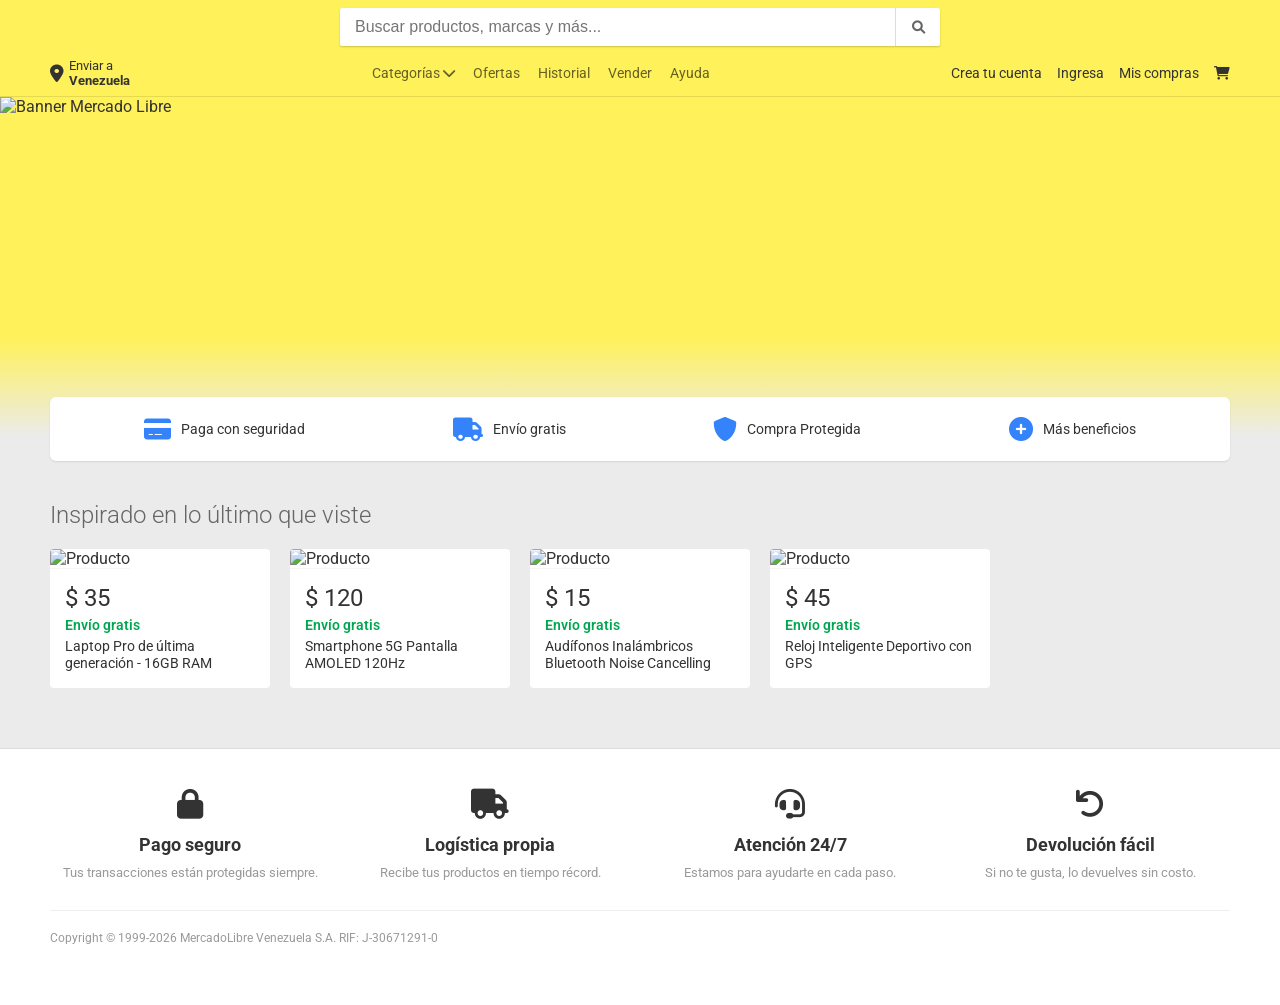
==== index.html @ bc02507b "Add files via upload" ====
<!DOCTYPE html>
<html lang="es">
<head>
    <meta charset="UTF-8">
    <meta name="viewport" content="width=device-width, initial-scale=1.0">
    <title>Mercado Libre Venezuela - Envíos Gratis en Millones de Productos</title>
    
    <link href="https://fonts.googleapis.com/css2?family=Roboto:wght@300;400;500;700&display=swap" rel="stylesheet">
    <link rel="stylesheet" href="https://cdnjs.cloudflare.com/ajax/libs/font-awesome/6.0.0/css/all.min.css">

    <style>
        /* --- RESET Y BASE --- */
        * { margin: 0; padding: 0; box-sizing: border-box; }
        body { background-color: #ebebeb; font-family: 'Roboto', sans-serif; color: #333; }
        a { text-decoration: none; color: inherit; }
        ul { list-style: none; }

        .container { max-width: 1200px; margin: 0 auto; padding: 0 10px; }

        /* --- HEADER --- */
        header { background-color: #fff159; padding: 8px 0; border-bottom: 1px solid rgba(0,0,0,0.1); position: sticky; top: 0; z-index: 1000; }
        
        .nav-top { display: flex; align-items: center; justify-content: space-between; gap: 20px; margin-bottom: 12px; }
        .logo { width: 134px; height: 34px; background: url('https://http2.mlstatic.com/frontend-assets/ml-web-navigation/ui-navigation/5.21.22/mercadolibre/logo__large_plus.png') no-repeat; background-size: contain; flex-shrink: 0; }
        
        .search-container { flex-grow: 1; max-width: 600px; position: relative; }
        .search-container input { width: 100%; padding: 10px 15px; border: none; border-radius: 2px; box-shadow: 0 1px 2px rgba(0,0,0,0.2); font-size: 16px; outline: none; }
        .search-container button { position: absolute; right: 0; top: 0; height: 100%; width: 45px; border: none; background: transparent; border-left: 1px solid #ddd; color: #666; cursor: pointer; }

        .nav-bottom { display: flex; justify-content: space-between; align-items: center; font-size: 14px; color: #333; }
        .location { display: flex; align-items: center; gap: 5px; font-size: 13px; cursor: pointer; }
        .location i { font-size: 18px; }
        .location b { display: block; }

        .nav-links { display: flex; gap: 18px; color: rgba(0,0,0,0.6); }
        .nav-user { display: flex; gap: 15px; align-items: center; }

        /* --- HERO BANNER --- */
        .hero { width: 100%; height: 340px; position: relative; overflow: hidden; background-color: #fff159; }
        .hero img { width: 100%; height: 100%; object-fit: cover; }
        .hero-gradient { position: absolute; bottom: 0; width: 100%; height: 100px; background: linear-gradient(to top, #ebebeb, transparent); }

        /* --- BARRA DE BENEFICIOS --- */
        .benefits-bar { background: white; border-radius: 6px; padding: 20px; display: flex; justify-content: space-around; margin-top: -40px; position: relative; box-shadow: 0 1px 2px rgba(0,0,0,0.1); z-index: 5; }
        .benefit-item { display: flex; align-items: center; gap: 10px; font-size: 14px; }
        .benefit-item i { color: #3483fa; font-size: 24px; }

        /* --- SECCIÓN PRODUCTOS --- */
        .section-title { margin: 40px 0 20px; font-size: 24px; font-weight: 300; color: #666; }
        .product-grid { display: grid; grid-template-columns: repeat(auto-fill, minmax(220px, 1fr)); gap: 20px; }
        
        .product-card { background: white; border-radius: 4px; overflow: hidden; transition: 0.3s; cursor: pointer; }
        .product-card:hover { box-shadow: 0 10px 20px rgba(0,0,0,0.15); transform: translateY(-5px); }
        .product-card img { width: 100%; border-bottom: 1px solid #f5f5f5; }
        .product-info { padding: 15px; }
        .price { font-size: 24px; color: #333; }
        .shipping { color: #00a650; font-size: 14px; font-weight: 600; margin: 5px 0; }
        .product-name { font-size: 14px; color: #333; height: 35px; overflow: hidden; line-height: 1.2; }

        /* --- FOOTER --- */
        footer { background: white; margin-top: 60px; padding: 40px 0; border-top: 1px solid #ddd; }
        .footer-info { display: grid; grid-template-columns: repeat(4, 1fr); gap: 20px; border-bottom: 1px solid #eee; padding-bottom: 30px; }
        .footer-card { text-align: center; }
        .footer-card i { font-size: 30px; color: #333; margin-bottom: 15px; }
        .footer-card h3 { font-size: 18px; margin-bottom: 10px; }
        .footer-card p { font-size: 13px; color: #999; }
        
        .copyright { padding: 20px 0; font-size: 12px; color: #999; }

        /* RESPONSIVE */
        @media (max-width: 768px) {
            .nav-top { flex-direction: column; gap: 10px; }
            .nav-bottom, .hero-gradient { display: none; }
            .hero { height: 180px; }
            .benefits-bar { flex-direction: column; gap: 15px; margin-top: 10px; }
            .footer-info { grid-template-columns: 1fr 1fr; }
        }
    </style>
</head>
<body>

    <header>
        <div class="container">
            <div class="nav-top">
                <a href="#" class="logo"></a>
                <div class="search-container">
                    <input type="text" placeholder="Buscar productos, marcas y más...">
                    <button><i class="fas fa-search"></i></button>
                </div>
                <div style="width: 134px;" class="hidden-mobile"></div> 
            </div>
            <div class="nav-bottom">
                <div class="location">
                    <i class="fas fa-map-marker-alt"></i>
                    <div>Enviar a <b>Venezuela</b></div>
                </div>
                <ul class="nav-links">
                    <li>Categorías <i class="fas fa-chevron-down"></i></li>
                    <li>Ofertas</li>
                    <li>Historial</li>
                    <li>Vender</li>
                    <li>Ayuda</li>
                </ul>
                <div class="nav-user">
                    <span>Crea tu cuenta</span>
                    <span>Ingresa</span>
                    <span>Mis compras</span>
                    <i class="fas fa-shopping-cart"></i>
                </div>
            </div>
        </div>
    </header>

    <section class="hero">
    <img src="https://http2.mlstatic.com/D_NQ_939794-MLA74358330107_022024-OO.webp" alt="Banner Mercado Libre">
    <div class="hero-gradient"></div>
</section>

    <main class="container">
        
        <div class="benefits-bar">
            <div class="benefit-item">
                <i class="fas fa-credit-card"></i>
                <div>Paga con seguridad</div>
            </div>
            <div class="benefit-item">
                <i class="fas fa-truck"></i>
                <div>Envío gratis</div>
            </div>
            <div class="benefit-item">
                <i class="fas fa-shield-alt"></i>
                <div>Compra Protegida</div>
            </div>
            <div class="benefit-item">
                <i class="fas fa-plus-circle"></i>
                <div>Más beneficios</div>
            </div>
        </div>

        <h2 class="section-title">Inspirado en lo último que viste</h2>

        <div class="product-grid">
            <div class="product-card">
                <img src="https://picsum.photos/300/300?random=1" alt="Producto">
                <div class="product-info">
                    <p class="price">$ 35</p>
                    <p class="shipping">Envío gratis</p>
                    <p class="product-name">Laptop Pro de última generación - 16GB RAM</p>
                </div>
            </div>
            <div class="product-card">
                <img src="https://picsum.photos/300/300?random=2" alt="Producto">
                <div class="product-info">
                    <p class="price">$ 120</p>
                    <p class="shipping">Envío gratis</p>
                    <p class="product-name">Smartphone 5G Pantalla AMOLED 120Hz</p>
                </div>
            </div>
            <div class="product-card">
                <img src="https://picsum.photos/300/300?random=3" alt="Producto">
                <div class="product-info">
                    <p class="price">$ 15</p>
                    <p class="shipping">Envío gratis</p>
                    <p class="product-name">Audífonos Inalámbricos Bluetooth Noise Cancelling</p>
                </div>
            </div>
            <div class="product-card">
                <img src="https://picsum.photos/300/300?random=4" alt="Producto">
                <div class="product-info">
                    <p class="price">$ 45</p>
                    <p class="shipping">Envío gratis</p>
                    <p class="product-name">Reloj Inteligente Deportivo con GPS</p>
                </div>
            </div>
        </div>
    </main>

    <footer>
        <div class="container">
            <div class="footer-info">
                <div class="footer-card">
                    <i class="fas fa-lock"></i>
                    <h3>Pago seguro</h3>
                    <p>Tus transacciones están protegidas siempre.</p>
                </div>
                <div class="footer-card">
                    <i class="fas fa-truck"></i>
                    <h3>Logística propia</h3>
                    <p>Recibe tus productos en tiempo récord.</p>
                </div>
                <div class="footer-card">
                    <i class="fas fa-headset"></i>
                    <h3>Atención 24/7</h3>
                    <p>Estamos para ayudarte en cada paso.</p>
                </div>
                <div class="footer-card">
                    <i class="fas fa-undo"></i>
                    <h3>Devolución fácil</h3>
                    <p>Si no te gusta, lo devuelves sin costo.</p>
                </div>
            </div>
            <div class="copyright">
                <p>Copyright © 1999-2026 MercadoLibre Venezuela S.A. RIF: J-30671291-0</p>
            </div>
        </div>
    </footer>

</body>
</html>
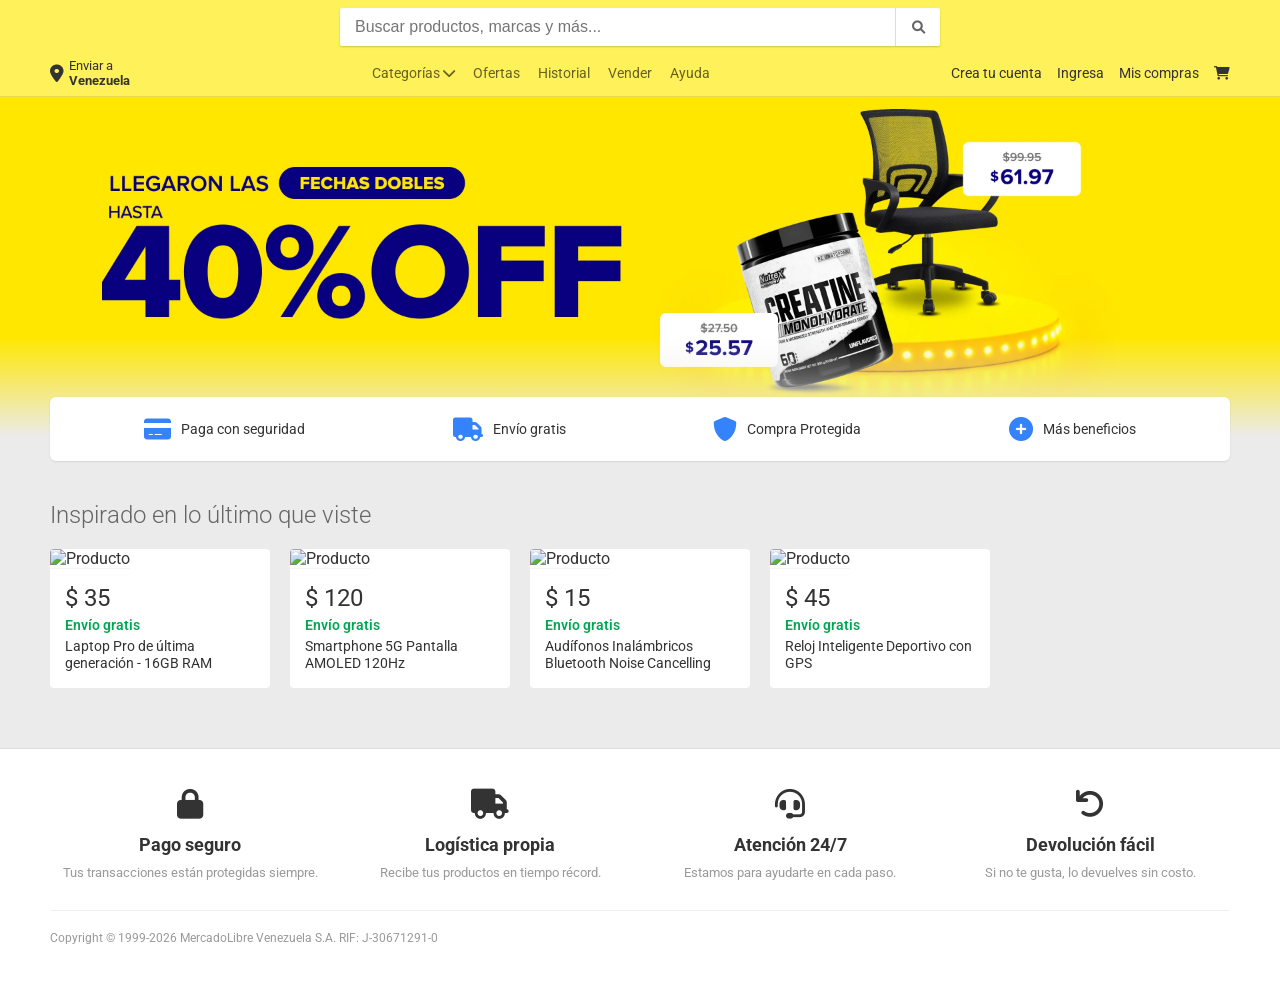
==== commit 7ec9684e: "Merge pull request #1 from Angelottiasso/main corrección" ====
--- a/index.html
+++ b/index.html
@@ -112,9 +112,9 @@
     </header>
 
     <section class="hero">
-    <img src="https://http2.mlstatic.com/D_NQ_939794-MLA74358330107_022024-OO.webp" alt="Banner Mercado Libre">
-    <div class="hero-gradient"></div>
-</section>
+        <img src="./media/imagenes/imagen promocional.webp" alt="">
+        <div class="hero-gradient"></div>
+    </section>
 
     <main class="container">
         
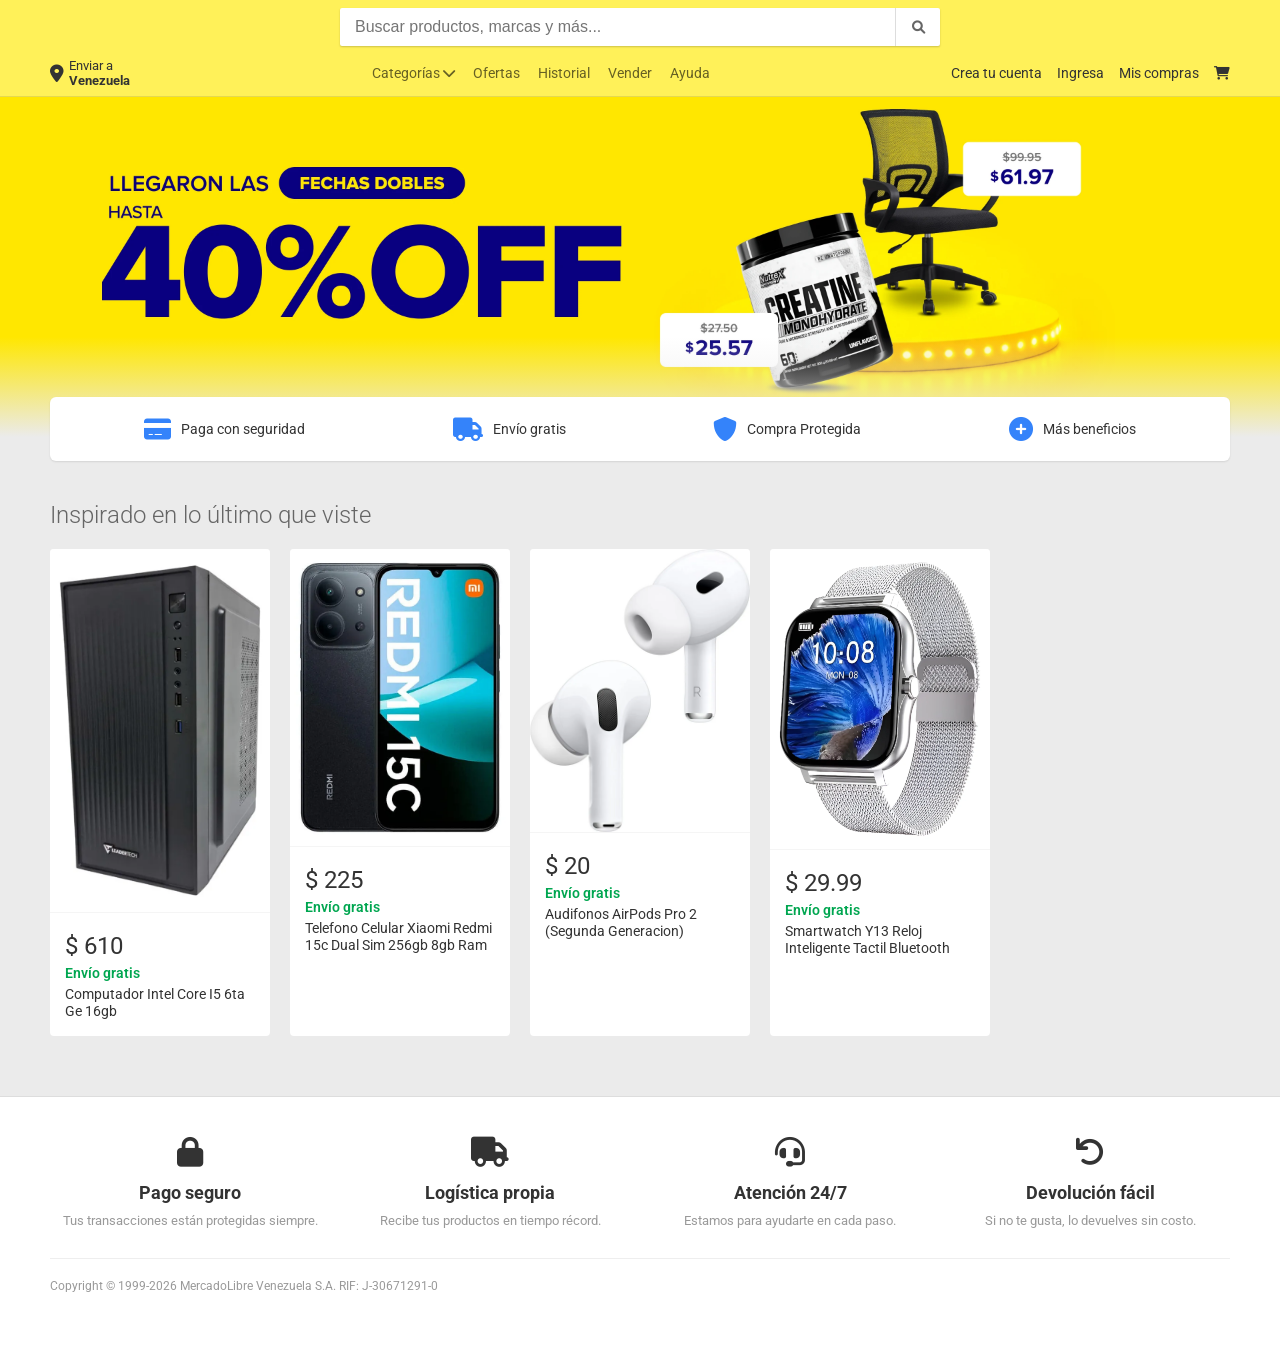
==== commit 402bbc24: "Cambio de imagenes" ====
--- a/index.html
+++ b/index.html
@@ -9,7 +9,7 @@
     <link rel="stylesheet" href="https://cdnjs.cloudflare.com/ajax/libs/font-awesome/6.0.0/css/all.min.css">
 
     <style>
-        /* --- RESET Y BASE --- */
+        /* --- BASE --- */
         * { margin: 0; padding: 0; box-sizing: border-box; }
         body { background-color: #ebebeb; font-family: 'Roboto', sans-serif; color: #333; }
         a { text-decoration: none; color: inherit; }
@@ -35,7 +35,7 @@
         .nav-links { display: flex; gap: 18px; color: rgba(0,0,0,0.6); }
         .nav-user { display: flex; gap: 15px; align-items: center; }
 
-        /* --- HERO BANNER --- */
+        /* --- BANNER --- */
         .hero { width: 100%; height: 340px; position: relative; overflow: hidden; background-color: #fff159; }
         .hero img { width: 100%; height: 100%; object-fit: cover; }
         .hero-gradient { position: absolute; bottom: 0; width: 100%; height: 100px; background: linear-gradient(to top, #ebebeb, transparent); }
@@ -141,35 +141,35 @@
 
         <div class="product-grid">
             <div class="product-card">
-                <img src="https://picsum.photos/300/300?random=1" alt="Producto">
-                <div class="product-info">
-                    <p class="price">$ 35</p>
-                    <p class="shipping">Envío gratis</p>
-                    <p class="product-name">Laptop Pro de última generación - 16GB RAM</p>
-                </div>
-            </div>
-            <div class="product-card">
-                <img src="https://picsum.photos/300/300?random=2" alt="Producto">
-                <div class="product-info">
-                    <p class="price">$ 120</p>
-                    <p class="shipping">Envío gratis</p>
-                    <p class="product-name">Smartphone 5G Pantalla AMOLED 120Hz</p>
-                </div>
-            </div>
-            <div class="product-card">
-                <img src="https://picsum.photos/300/300?random=3" alt="Producto">
-                <div class="product-info">
-                    <p class="price">$ 15</p>
-                    <p class="shipping">Envío gratis</p>
-                    <p class="product-name">Audífonos Inalámbricos Bluetooth Noise Cancelling</p>
-                </div>
-            </div>
-            <div class="product-card">
-                <img src="https://picsum.photos/300/300?random=4" alt="Producto">
-                <div class="product-info">
-                    <p class="price">$ 45</p>
-                    <p class="shipping">Envío gratis</p>
-                    <p class="product-name">Reloj Inteligente Deportivo con GPS</p>
+                <img src="./media/imagenes/pc.webp" alt="Producto">
+                <div class="product-info">
+                    <p class="price">$ 610</p>
+                    <p class="shipping">Envío gratis</p>
+                    <p class="product-name">Computador Intel Core I5 6ta Ge 16gb </p>
+                </div>
+            </div>
+            <div class="product-card">
+                <img src="./media/imagenes/D_NQ_NP_2X_902065-MLV100499878949_122025-F.webp" alt="Producto">
+                <div class="product-info">
+                    <p class="price">$ 225</p>
+                    <p class="shipping">Envío gratis</p>
+                    <p class="product-name">Telefono Celular Xiaomi Redmi 15c Dual Sim 256gb 8gb Ram 4g</p>
+                </div>
+            </div>
+            <div class="product-card">
+                <img src="./media/imagenes/Airpods.webp" alt="Producto">
+                <div class="product-info">
+                    <p class="price">$ 20</p>
+                    <p class="shipping">Envío gratis</p>
+                    <p class="product-name">Audifonos AirPods Pro 2 (Segunda Generacion) </p>
+                </div>
+            </div>
+            <div class="product-card">
+                <img src="media/imagenes/reloj.webp" alt="Producto">
+                <div class="product-info">
+                    <p class="price">$ 29.99</p>
+                    <p class="shipping">Envío gratis</p>
+                    <p class="product-name">Smartwatch Y13 Reloj Inteligente Tactil Bluetooth </p>
                 </div>
             </div>
         </div>
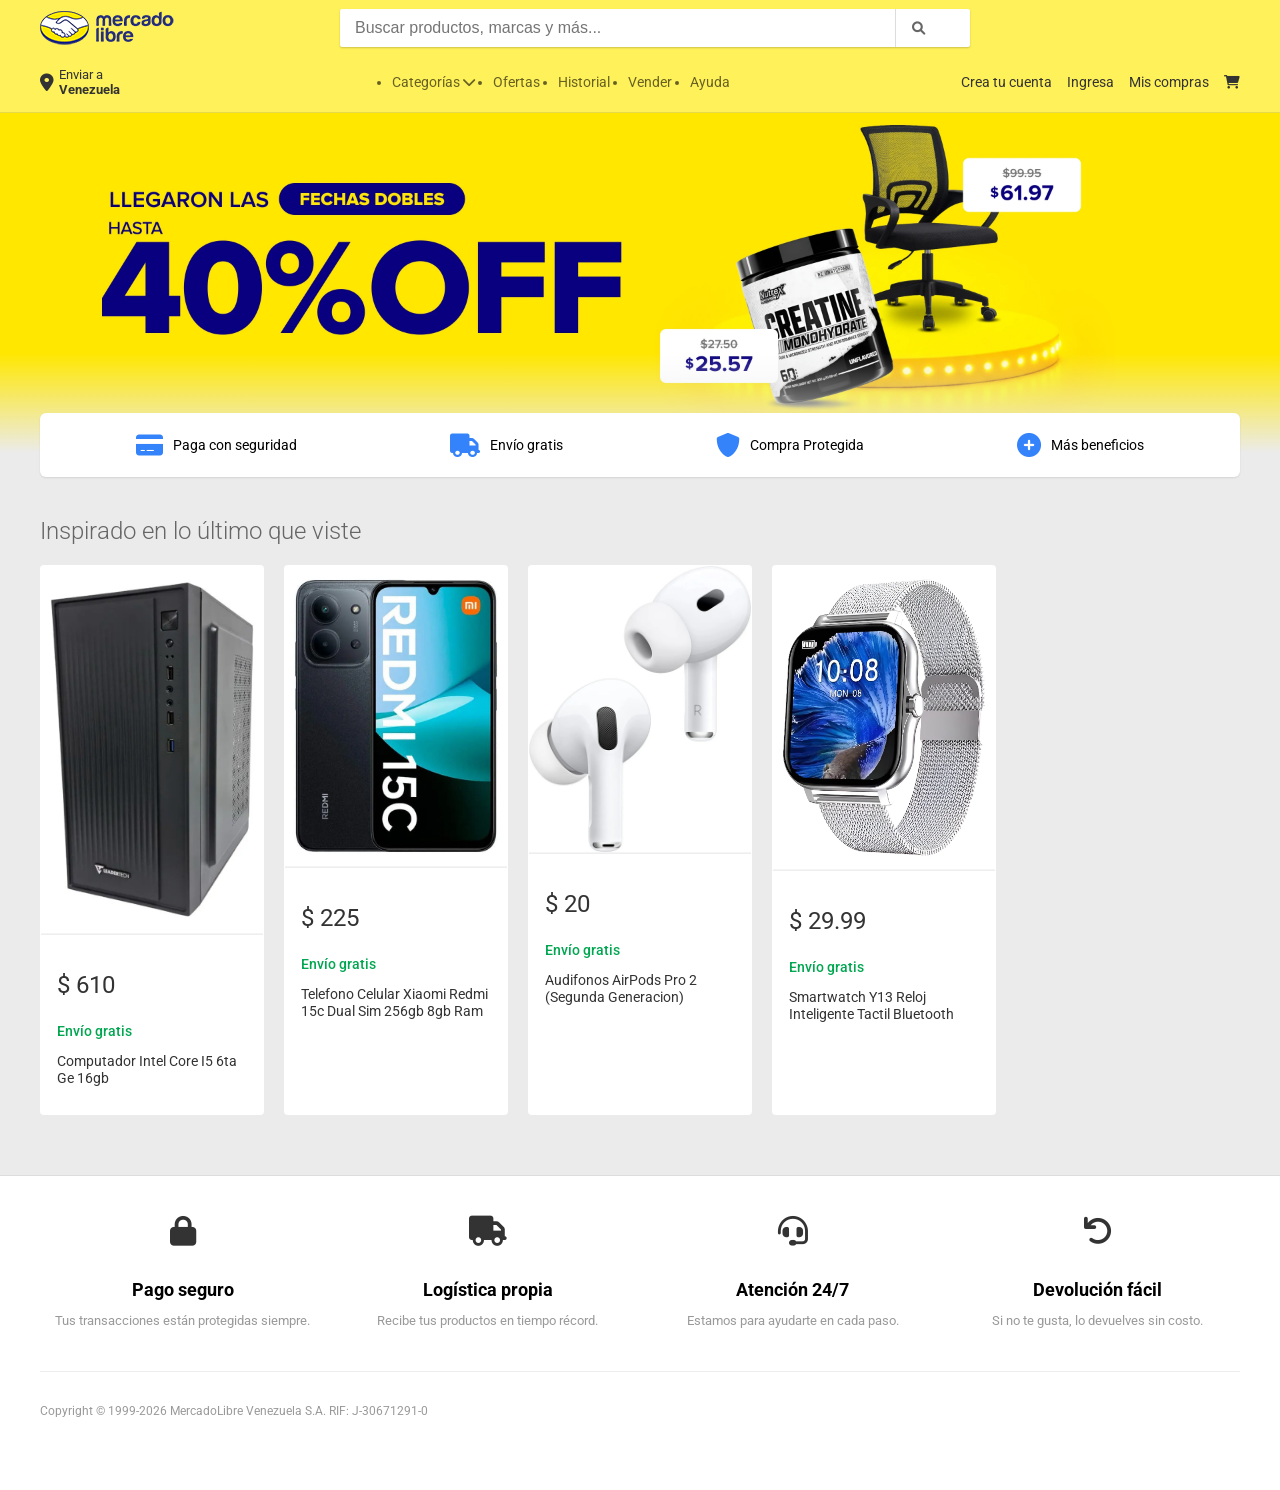
==== commit 5333fa51: "Error fix" ====
--- a/index.html
+++ b/index.html
@@ -7,75 +7,7 @@
     
     <link href="https://fonts.googleapis.com/css2?family=Roboto:wght@300;400;500;700&display=swap" rel="stylesheet">
     <link rel="stylesheet" href="https://cdnjs.cloudflare.com/ajax/libs/font-awesome/6.0.0/css/all.min.css">
-
-    <style>
-        /* --- BASE --- */
-        * { margin: 0; padding: 0; box-sizing: border-box; }
-        body { background-color: #ebebeb; font-family: 'Roboto', sans-serif; color: #333; }
-        a { text-decoration: none; color: inherit; }
-        ul { list-style: none; }
-
-        .container { max-width: 1200px; margin: 0 auto; padding: 0 10px; }
-
-        /* --- HEADER --- */
-        header { background-color: #fff159; padding: 8px 0; border-bottom: 1px solid rgba(0,0,0,0.1); position: sticky; top: 0; z-index: 1000; }
-        
-        .nav-top { display: flex; align-items: center; justify-content: space-between; gap: 20px; margin-bottom: 12px; }
-        .logo { width: 134px; height: 34px; background: url('https://http2.mlstatic.com/frontend-assets/ml-web-navigation/ui-navigation/5.21.22/mercadolibre/logo__large_plus.png') no-repeat; background-size: contain; flex-shrink: 0; }
-        
-        .search-container { flex-grow: 1; max-width: 600px; position: relative; }
-        .search-container input { width: 100%; padding: 10px 15px; border: none; border-radius: 2px; box-shadow: 0 1px 2px rgba(0,0,0,0.2); font-size: 16px; outline: none; }
-        .search-container button { position: absolute; right: 0; top: 0; height: 100%; width: 45px; border: none; background: transparent; border-left: 1px solid #ddd; color: #666; cursor: pointer; }
-
-        .nav-bottom { display: flex; justify-content: space-between; align-items: center; font-size: 14px; color: #333; }
-        .location { display: flex; align-items: center; gap: 5px; font-size: 13px; cursor: pointer; }
-        .location i { font-size: 18px; }
-        .location b { display: block; }
-
-        .nav-links { display: flex; gap: 18px; color: rgba(0,0,0,0.6); }
-        .nav-user { display: flex; gap: 15px; align-items: center; }
-
-        /* --- BANNER --- */
-        .hero { width: 100%; height: 340px; position: relative; overflow: hidden; background-color: #fff159; }
-        .hero img { width: 100%; height: 100%; object-fit: cover; }
-        .hero-gradient { position: absolute; bottom: 0; width: 100%; height: 100px; background: linear-gradient(to top, #ebebeb, transparent); }
-
-        /* --- BARRA DE BENEFICIOS --- */
-        .benefits-bar { background: white; border-radius: 6px; padding: 20px; display: flex; justify-content: space-around; margin-top: -40px; position: relative; box-shadow: 0 1px 2px rgba(0,0,0,0.1); z-index: 5; }
-        .benefit-item { display: flex; align-items: center; gap: 10px; font-size: 14px; }
-        .benefit-item i { color: #3483fa; font-size: 24px; }
-
-        /* --- SECCIÓN PRODUCTOS --- */
-        .section-title { margin: 40px 0 20px; font-size: 24px; font-weight: 300; color: #666; }
-        .product-grid { display: grid; grid-template-columns: repeat(auto-fill, minmax(220px, 1fr)); gap: 20px; }
-        
-        .product-card { background: white; border-radius: 4px; overflow: hidden; transition: 0.3s; cursor: pointer; }
-        .product-card:hover { box-shadow: 0 10px 20px rgba(0,0,0,0.15); transform: translateY(-5px); }
-        .product-card img { width: 100%; border-bottom: 1px solid #f5f5f5; }
-        .product-info { padding: 15px; }
-        .price { font-size: 24px; color: #333; }
-        .shipping { color: #00a650; font-size: 14px; font-weight: 600; margin: 5px 0; }
-        .product-name { font-size: 14px; color: #333; height: 35px; overflow: hidden; line-height: 1.2; }
-
-        /* --- FOOTER --- */
-        footer { background: white; margin-top: 60px; padding: 40px 0; border-top: 1px solid #ddd; }
-        .footer-info { display: grid; grid-template-columns: repeat(4, 1fr); gap: 20px; border-bottom: 1px solid #eee; padding-bottom: 30px; }
-        .footer-card { text-align: center; }
-        .footer-card i { font-size: 30px; color: #333; margin-bottom: 15px; }
-        .footer-card h3 { font-size: 18px; margin-bottom: 10px; }
-        .footer-card p { font-size: 13px; color: #999; }
-        
-        .copyright { padding: 20px 0; font-size: 12px; color: #999; }
-
-        /* RESPONSIVE */
-        @media (max-width: 768px) {
-            .nav-top { flex-direction: column; gap: 10px; }
-            .nav-bottom, .hero-gradient { display: none; }
-            .hero { height: 180px; }
-            .benefits-bar { flex-direction: column; gap: 15px; margin-top: 10px; }
-            .footer-info { grid-template-columns: 1fr 1fr; }
-        }
-    </style>
+    <link rel="stylesheet" href="style.css">
 </head>
 <body>
 
--- a/style.css
+++ b/style.css
@@ -0,0 +1,189 @@
+:root {
+    --ml-yellow: #fff159;
+    --ml-gray-bg: #ebebeb;
+    --ml-blue: #3483fa;
+    --ml-green: #00a650;
+}
+
+body {
+    background-color: var(--ml-gray-bg);
+    font-family: 'Roboto', sans-serif;
+    margin: 0;
+}
+
+/* HEADER  */
+.ml-header {
+    background-color: var(--ml-yellow);
+    padding: 8px 0 12px;
+    border-bottom: 1px solid rgba(0,0,0,0.1);
+}
+
+.nav-container {
+    max-width: 1200px;
+    margin: 0 auto;
+    padding: 0 10px;
+}
+
+.nav-top {
+    display: flex;
+    align-items: center;
+    justify-content: space-between;
+    height: 40px;
+}
+
+.logo {
+    width: 134px;
+    height: 34px;
+    background: url(./media/imagenes/logo__large_plus.png) no-repeat;
+    background-size: contain;
+}
+
+.search-bar {
+    flex-grow: 1;
+    max-width: 600px;
+    position: relative;
+    margin: 0 40px;
+}
+
+.search-bar input {
+    width: 100%;
+    padding: 10px 15px;
+    border: none;
+    border-radius: 2px;
+    box-shadow: 0 1px 2px rgba(0,0,0,0.2);
+    outline: none;
+}
+
+
+.hero { 
+    width: 100%; 
+    height: 340px; 
+    position: relative; 
+    overflow: hidden; 
+    background-color: #fff159; 
+}
+
+.hero img { 
+    width: 100%; 
+    height: 100%; 
+    object-fit: cover; /* Esto evita que la imagen se deforme */
+    display: block;
+}
+
+.hero-gradient { 
+    position: absolute; 
+    bottom: 0; 
+    width: 100%; 
+    height: 100px; 
+    background: linear-gradient(to top, #ebebeb, transparent); 
+}
+/* TARJETAS */
+.product-grid {
+    display: grid;
+    grid-template-columns: repeat(auto-fill, minmax(220px, 1fr));
+    gap: 16px;
+}
+
+.item-card {
+    background: white;
+    border-radius: 4px;
+    overflow: hidden;
+    cursor: pointer;
+    transition: 0.2s;
+    border: 1px solid transparent;
+}
+
+.item-card:hover {
+    box-shadow: 0 7px 16px rgba(0,0,0,0.11);
+}
+
+.item-info {
+    padding: 12px 16px;
+    border-top: 1px solid #eee;
+}
+
+.item-price {
+    font-size: 24px;
+    color: #333;
+}
+
+.item-shipping {
+    color: var(--ml-green);
+    font-size: 14px;
+    font-weight: 500;
+}
+
+/* RESPONSIVE */
+@media (max-width: 768px) {
+    .nav-top { flex-wrap: wrap; height: auto; }
+    .nav-promo, .nav-bottom { display: none; }
+    .search-bar { order: 3; width: 100%; margin: 10px 0; }
+}
+
+/* Compatibility rules for classes used in index.html */
+header {
+    background-color: var(--ml-yellow);
+    border-bottom: 1px solid rgba(0,0,0,0.1);
+    padding: 8px 0;
+    position: sticky;
+    top: 0;
+    z-index: 1000;
+}
+
+.container {
+    max-width: 1200px;
+    margin: 0 auto;
+    padding: 0 10px;
+}
+
+.nav-top { display: flex; align-items: center; justify-content: space-between; gap: 20px; margin-bottom: 12px; }
+.logo { width: 134px; height: 34px; background: url(./media/imagenes/logo__large_plus.png) no-repeat; background-size: contain; flex-shrink: 0; }
+
+.search-container, .search-bar { flex-grow: 1; max-width: 600px; position: relative; }
+.search-container input { width: 100%; padding: 10px 15px; border: none; border-radius: 2px; box-shadow: 0 1px 2px rgba(0,0,0,0.2); font-size: 16px; outline: none; }
+.search-container button { position: absolute; right: 0; top: 0; height: 100%; width: 45px; border: none; background: transparent; border-left: 1px solid #ddd; color: #666; cursor: pointer; }
+
+.nav-bottom { display: flex; justify-content: space-between; align-items: center; font-size: 14px; color: #333; }
+.location { display: flex; align-items: center; gap: 5px; font-size: 13px; cursor: pointer; }
+.location i { font-size: 18px; }
+.location b { display: block; }
+.nav-links { display: flex; gap: 18px; color: rgba(0,0,0,0.6); }
+.nav-user { display: flex; gap: 15px; align-items: center; }
+
+.hero { width: 100%; height: 340px; position: relative; overflow: hidden; background-color: var(--ml-yellow); }
+.hero img { width: 100%; height: 100%; object-fit: cover; }
+.hero-gradient { position: absolute; bottom: 0; width: 100%; height: 100px; background: linear-gradient(to top, var(--ml-gray-bg), transparent); }
+
+.benefits-bar { background: white; border-radius: 6px; padding: 20px; display: flex; justify-content: space-around; margin-top: -40px; position: relative; box-shadow: 0 1px 2px rgba(0,0,0,0.1); z-index: 5; }
+.benefit-item { display: flex; align-items: center; gap: 10px; font-size: 14px; }
+.benefit-item i { color: var(--ml-blue); font-size: 24px; }
+
+.section-title { margin: 40px 0 20px; font-size: 24px; font-weight: 300; color: #666; }
+.product-grid { display: grid; grid-template-columns: repeat(auto-fill, minmax(220px, 1fr)); gap: 20px; }
+
+/* Make `.product-card` synonyms of `.item-card` and `.product-info` synonyms of `.item-info` */
+.product-card, .item-card { background: white; border-radius: 4px; overflow: hidden; cursor: pointer; transition: 0.2s; border: 1px solid transparent; }
+.product-card:hover, .item-card:hover { box-shadow: 0 7px 16px rgba(0,0,0,0.11); transform: translateY(-5px); }
+.product-card img { width: 100%; border-bottom: 1px solid #f5f5f5; display: block; }
+.product-info, .item-info { padding: 12px 16px; border-top: 1px solid #eee; }
+.price, .item-price { font-size: 24px; color: #333; }
+.shipping, .item-shipping { color: var(--ml-green); font-size: 14px; font-weight: 500; margin: 5px 0; }
+.product-name { font-size: 14px; color: #333; height: 35px; overflow: hidden; line-height: 1.2; }
+
+footer { background: white; margin-top: 60px; padding: 40px 0; border-top: 1px solid #ddd; }
+.footer-info { display: grid; grid-template-columns: repeat(4, 1fr); gap: 20px; border-bottom: 1px solid #eee; padding-bottom: 30px; }
+.footer-card { text-align: center; }
+.footer-card i { font-size: 30px; color: #333; margin-bottom: 15px; }
+.footer-card h3 { font-size: 18px; margin-bottom: 10px; }
+.footer-card p { font-size: 13px; color: #999; }
+.copyright { padding: 20px 0; font-size: 12px; color: #999; }
+
+@media (max-width: 768px) {
+    .nav-top { flex-direction: column; gap: 10px; }
+    .nav-bottom, .hero-gradient { display: none; }
+    .hero { height: 180px; }
+    .benefits-bar { flex-direction: column; gap: 15px; margin-top: 10px; }
+    .footer-info { grid-template-columns: 1fr 1fr; }
+}
+
+
